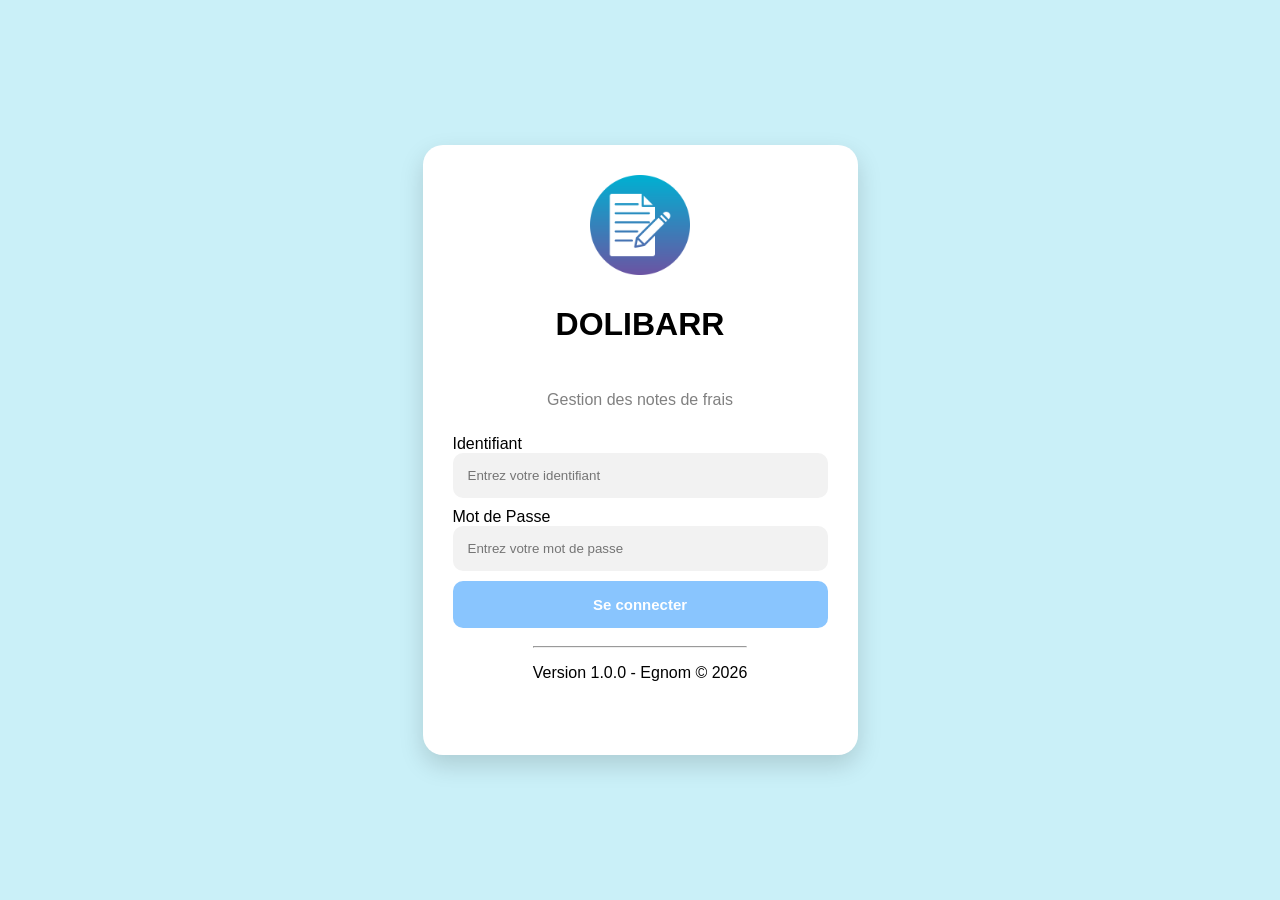
==== index.html @ ec47aa87 "premier push" ====
<!DOCTYPE html>
<html lang="en">
<head>
    <meta charset="UTF-8">
    <meta name="viewport" content="width=device-width, initial-scale=1.0">
    <title>dolibarrapp</title>
    <link rel="stylesheet" href="style.css">
</head>
<body>

    <form id="carte">
        <img src="/img/6501050.png" class = "logo">

        <h1>DOLIBARR</h1>
        <p class="subtitle">Gestion des notes de frais</p> 
        
        <div class="identifiant">
            <label>Identifiant</label>
            <input type="text" placeholder="Entrez votre identifiant">
        </div>

        <div class="mdp">
            <label>Mot de Passe</label>
            <input type="password" placeholder="Entrez votre mot de passe">
        </div>

        <button type="submit" id="login">Se connecter</button>

        <footer>
            <hr>
            <p>Version 1.0.0 - Egnom © 2026</p>
        </footer>

    </form>


    
</body>
</html>
---- style.css ----
body{
    margin:0;
    min-height:100vh;
    display:flex;
    align-items:center;
    justify-content:center;
    font-family:sans-serif;
    background-color:#caf0f8;
}


#carte{
    height: 550px;
    width: 375px;
    display: flex;
    flex-direction: column;
    align-items: center;
    background-color: rgb(255, 255, 255);
    border-radius: 20px;
    gap: 10px;
    padding: 30px;
    box-shadow: 0 10px 25px rgba(0,0,0,0.15);
}

.logo{
    width:100px;
    height:100px;
}

.subtitle{
    color: grey;
}

.identifiant, .mdp{
    display: flex;
    flex-direction: column;
    width: 100%;
}

input{
    width:100%;
    padding:15px;
    box-sizing:border-box;
    border: none;
    border-radius: 10px;
    background-color: rgb(242, 242, 242);
}


button{
    width: 100%;
    padding: 15px;
    box-sizing:border-box;
    border: none;
    border-radius: 10px;
    background-color: rgb(137, 197, 254);
    color: white;
    font-weight: bold;
    font-size: 15px;
}
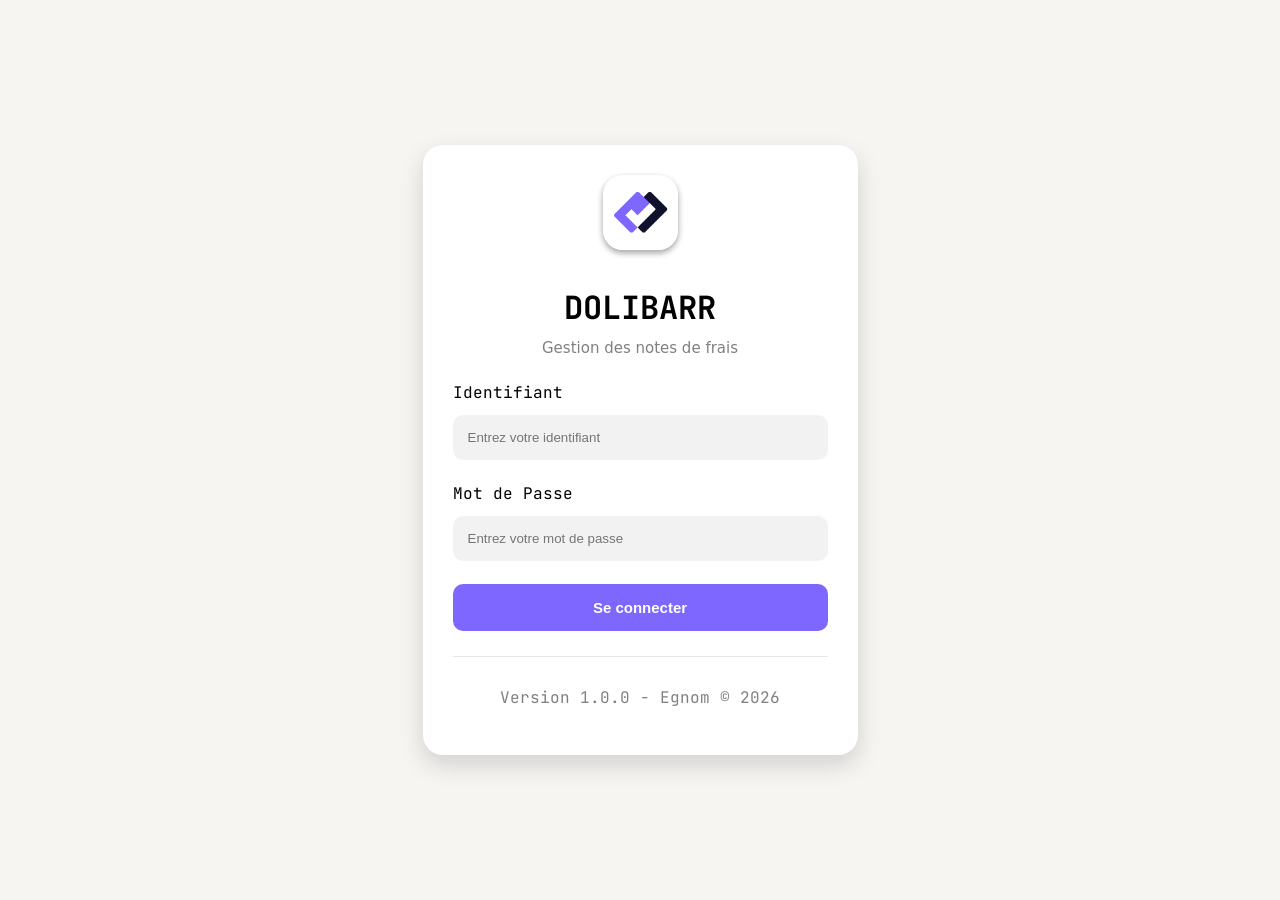
==== commit de902d4e: "modifs" ====
--- a/index.html
+++ b/index.html
@@ -9,13 +9,14 @@
 <body>
 
     <form id="carte">
-        <img src="/img/6501050.png" class = "logo">
+        <div><img src="/img/unnamed.webp" class = "logo"></div>
 
         <h1>DOLIBARR</h1>
         <p class="subtitle">Gestion des notes de frais</p> 
         
         <div class="identifiant">
             <label>Identifiant</label>
+
             <input type="text" placeholder="Entrez votre identifiant">
         </div>
 
@@ -27,8 +28,8 @@
         <button type="submit" id="login">Se connecter</button>
 
         <footer>
-            <hr>
-            <p>Version 1.0.0 - Egnom © 2026</p>
+            <span class="barre"></span>
+            <p class="version">Version 1.0.0 - Egnom © 2026</p>
         </footer>
 
     </form>
--- a/style.css
+++ b/style.css
@@ -1,3 +1,5 @@
+@import url('https://fonts.googleapis.com/css2?family=Instrument+Sans:wght@400;500;600&family=Instrument+Serif:ital@0;1&family=JetBrains+Mono:wght@400;500&display=swap');
+
 body{
     margin:0;
     min-height:100vh;
@@ -5,9 +7,14 @@
     align-items:center;
     justify-content:center;
     font-family:sans-serif;
-    background-color:#caf0f8;
+    background-color:#F6F5F2;
+    font-family: "JetBrains Mono", monospace;;
 }
 
+label{
+  font-family: "JetBrains Mono", monospace;;
+
+}
 
 #carte{
     height: 550px;
@@ -22,13 +29,25 @@
     box-shadow: 0 10px 25px rgba(0,0,0,0.15);
 }
 
+
+
 .logo{
-    width:100px;
-    height:100px;
+    width:75px;
+    height:75px;
+    border-radius: 20px;
+    box-shadow: rgba(0, 0, 0, 0.16) 0px 3px 6px, rgba(0, 0, 0, 0.23) 0px 3px 6px;
+}
+
+h1{
+    margin-bottom: 0;
+    font-family: "JetBrains Mono", monospace;;
 }
 
 .subtitle{
     color: grey;
+    margin-top: 0;
+    font-size: 15px;
+    font-family: system-ui, -apple-system, BlinkMacSystemFont, 'Segoe UI', Roboto, Oxygen, Ubuntu, Cantarell, 'Open Sans', 'Helvetica Neue', sans-serif;
 }
 
 .identifiant, .mdp{
@@ -44,17 +63,48 @@
     border: none;
     border-radius: 10px;
     background-color: rgb(242, 242, 242);
+    margin-top: 12px;
 }
 
+input:focus{
+    outline: 2px solid #8994f5;;
+    border-color: #7d67ff;
+}
+
+.mdp{
+    margin-top: 13px;
+}
 
 button{
+    margin-top: 13px;
     width: 100%;
     padding: 15px;
     box-sizing:border-box;
     border: none;
     border-radius: 10px;
-    background-color: rgb(137, 197, 254);
+    background-color: #7d67ff;
     color: white;
     font-weight: bold;
     font-size: 15px;
+    margin-bottom: 15px;
+}
+
+footer{
+    width: 100%;
+}
+
+footer p{
+    text-align: center;
+}
+
+.barre{
+    margin-bottom: 30px;
+    display: block;
+    width: 100%;
+    height: 1px;
+    background-color: #e5e7eb;
+}
+
+.version{
+    color: grey;
 }
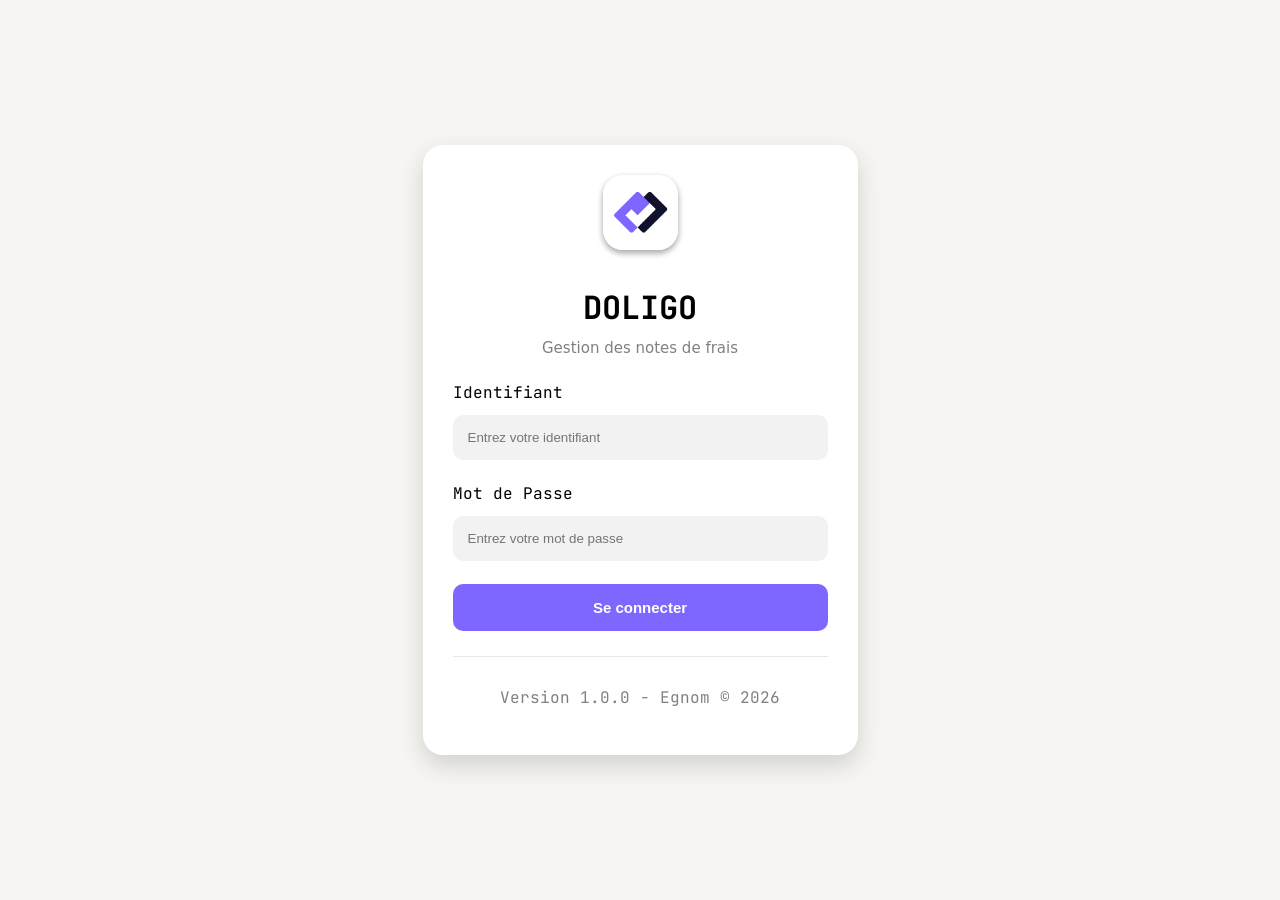
==== commit 6029c539: "modifs" ====
--- a/index.html
+++ b/index.html
@@ -11,7 +11,7 @@
     <form id="carte">
         <div><img src="/img/unnamed.webp" class = "logo"></div>
 
-        <h1>DOLIBARR</h1>
+        <h1>DOLIGO</h1>
         <p class="subtitle">Gestion des notes de frais</p> 
         
         <div class="identifiant">
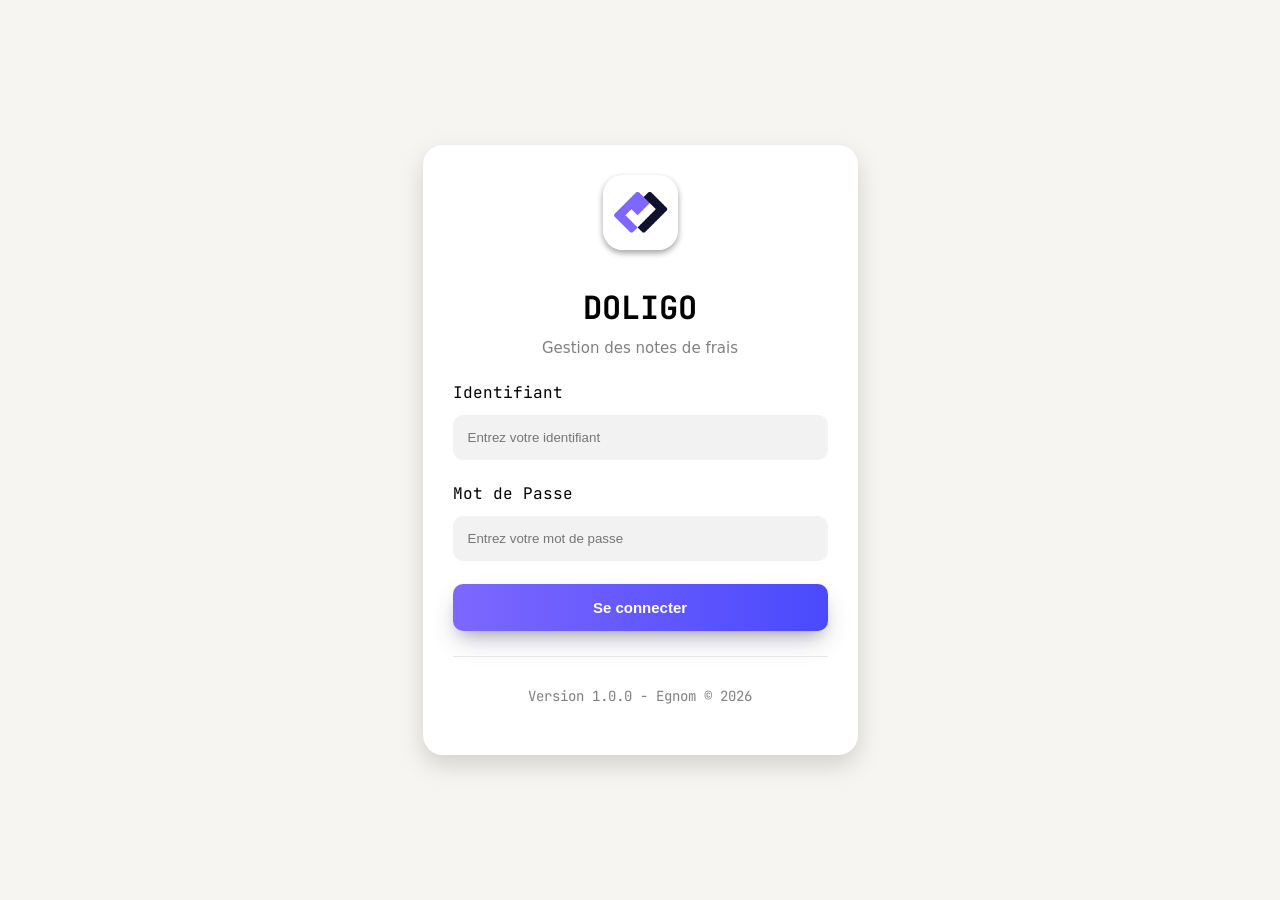
==== commit c323df95: "push" ====
--- a/index.html
+++ b/index.html
@@ -4,7 +4,7 @@
     <meta charset="UTF-8">
     <meta name="viewport" content="width=device-width, initial-scale=1.0">
     <title>dolibarrapp</title>
-    <link rel="stylesheet" href="style.css">
+    <link rel="stylesheet" href="/css/style.css">
 </head>
 <body>
 
--- a/css/style.css
+++ b/css/style.css
@@ -0,0 +1,117 @@
+@import url('https://fonts.googleapis.com/css2?family=Instrument+Sans:wght@400;500;600&family=Instrument+Serif:ital@0;1&family=JetBrains+Mono:wght@400;500&display=swap');
+
+body{
+    margin:0;
+    min-height:100vh;
+    display:flex;
+    align-items:center;
+    justify-content:center;
+    font-family:sans-serif;
+    background-color:#F6F5F2;
+    font-family: "JetBrains Mono", monospace;;
+}
+
+label{
+  font-family: "JetBrains Mono", monospace;;
+
+}
+
+#carte{
+    height: 550px;
+    width: 375px;
+    display: flex;
+    flex-direction: column;
+    align-items: center;
+    background-color: rgb(255, 255, 255);
+    border-radius: 20px;
+    gap: 10px;
+    padding: 30px;
+    box-shadow: 0 10px 25px rgba(0,0,0,0.15);
+}
+
+
+
+.logo{
+    width:75px;
+    height:75px;
+    border-radius: 20px;
+    box-shadow: rgba(0, 0, 0, 0.16) 0px 3px 6px, rgba(0, 0, 0, 0.23) 0px 3px 6px;
+}
+
+h1{
+    margin-bottom: 0;
+    font-family: "JetBrains Mono", monospace;;
+}
+
+.subtitle{
+    color: grey;
+    margin-top: 0;
+    font-size: 15px;
+    font-family: system-ui, -apple-system, BlinkMacSystemFont, 'Segoe UI', Roboto, Oxygen, Ubuntu, Cantarell, 'Open Sans', 'Helvetica Neue', sans-serif;
+}
+
+.identifiant, .mdp{
+    display: flex;
+    flex-direction: column;
+    width: 100%;
+}
+
+input{
+    width:100%;
+    padding:15px;
+    box-sizing:border-box;
+    border: none;
+    border-radius: 10px;
+    background-color: rgb(242, 242, 242);
+    margin-top: 12px;
+}
+
+input:focus{
+    outline: 2px solid #8994f5;;
+    border-color: #7d67ff;
+}
+
+.mdp{
+    margin-top: 13px;
+}
+
+button{
+    margin-top: 13px;
+    width: 100%;
+    padding: 15px;
+    box-sizing:border-box;
+    border: none;
+    border-radius: 10px;
+    background: linear-gradient(to right,#7d67ff, rgb(74, 74, 252));
+    color: white;
+    font-weight: bold;
+    font-size: 15px;
+    margin-bottom: 15px;
+    box-shadow: rgba(50, 50, 93, 0.25) 0px 13px 27px -5px, rgba(0, 0, 0, 0.3) 0px 8px 16px -8px;
+}
+
+
+button:hover{
+    background: linear-gradient(to right,#4933c8, #4933c8);
+}
+
+footer{
+    width: 100%;
+}
+
+footer p{
+    text-align: center;
+    font-size: 14px;
+}
+
+.barre{
+    margin-bottom: 30px;
+    display: block;
+    width: 100%;
+    height: 1px;
+    background-color: #e5e7eb;
+}
+
+.version{
+    color: grey;
+}
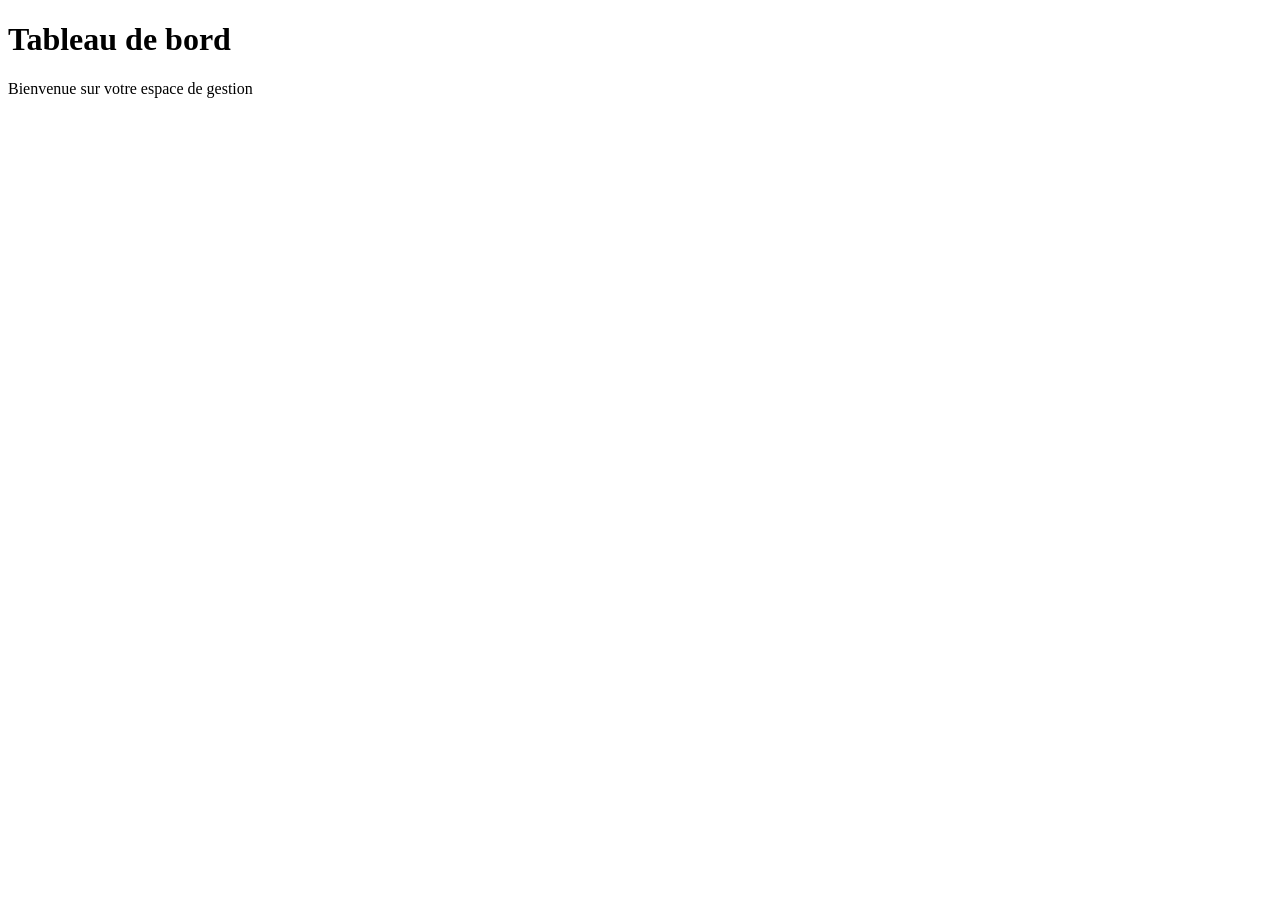
==== commit 0bf4d769: "modifs" ====
--- a/index.html
+++ b/index.html
@@ -1,40 +1,22 @@
 <!DOCTYPE html>
 <html lang="en">
+
 <head>
     <meta charset="UTF-8">
     <meta name="viewport" content="width=device-width, initial-scale=1.0">
-    <title>dolibarrapp</title>
-    <link rel="stylesheet" href="/css/style.css">
+    <link rel="stylesheet" href="./css/accueil.css">
+    <title>Page d'accueil Doligo</title>
 </head>
+
 <body>
+    <div class="page">
+        <?php include_once('./includes/volet.php') ?>
 
-    <form id="carte">
-        <div><img src="/img/unnamed.webp" class = "logo"></div>
+        <div>
+            <h1>Tableau de bord</h1>
+            <p class="subtitle">Bienvenue sur votre espace de gestion</p>   
+        </div>
+    </div>
+</body>
 
-        <h1>DOLIGO</h1>
-        <p class="subtitle">Gestion des notes de frais</p> 
-        
-        <div class="identifiant">
-            <label>Identifiant</label>
-
-            <input type="text" placeholder="Entrez votre identifiant">
-        </div>
-
-        <div class="mdp">
-            <label>Mot de Passe</label>
-            <input type="password" placeholder="Entrez votre mot de passe">
-        </div>
-
-        <button type="submit" id="login">Se connecter</button>
-
-        <footer>
-            <span class="barre"></span>
-            <p class="version">Version 1.0.0 - Egnom © 2026</p>
-        </footer>
-
-    </form>
-
-
-    
-</body>
 </html>
